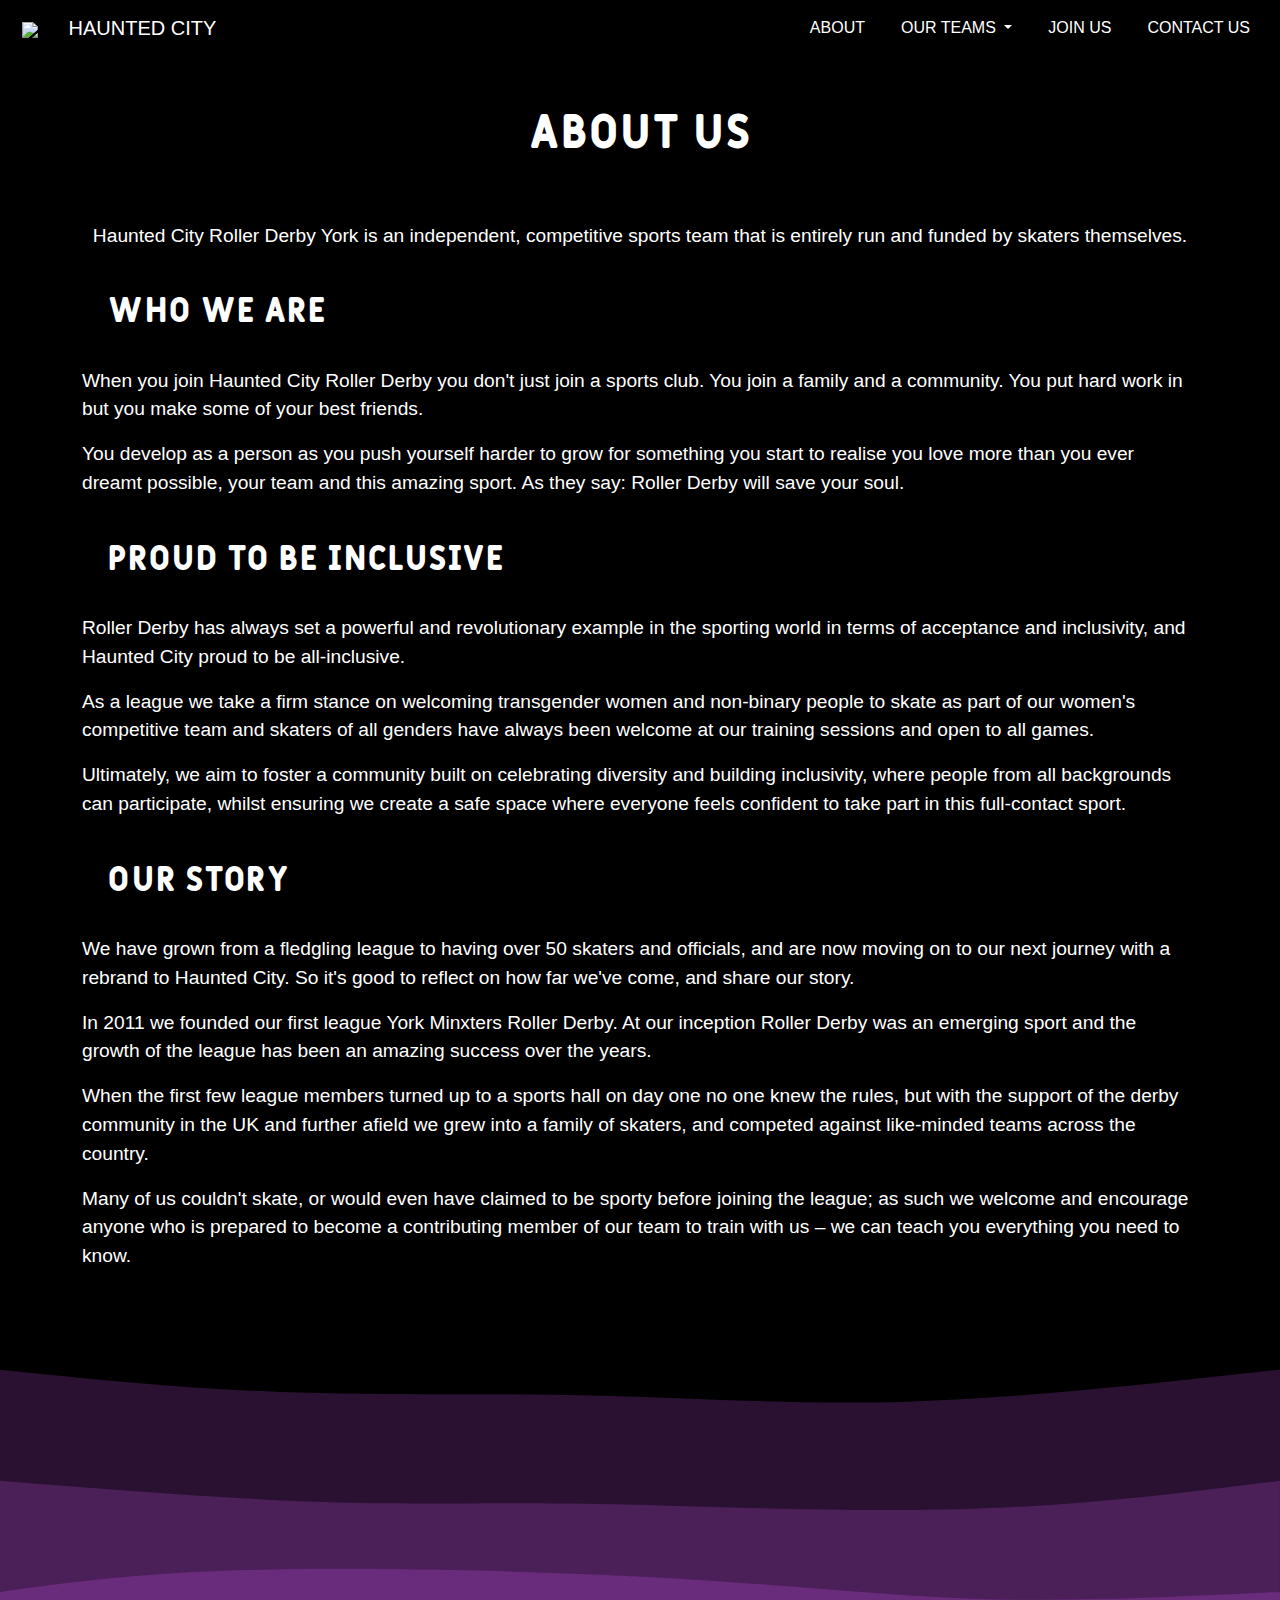
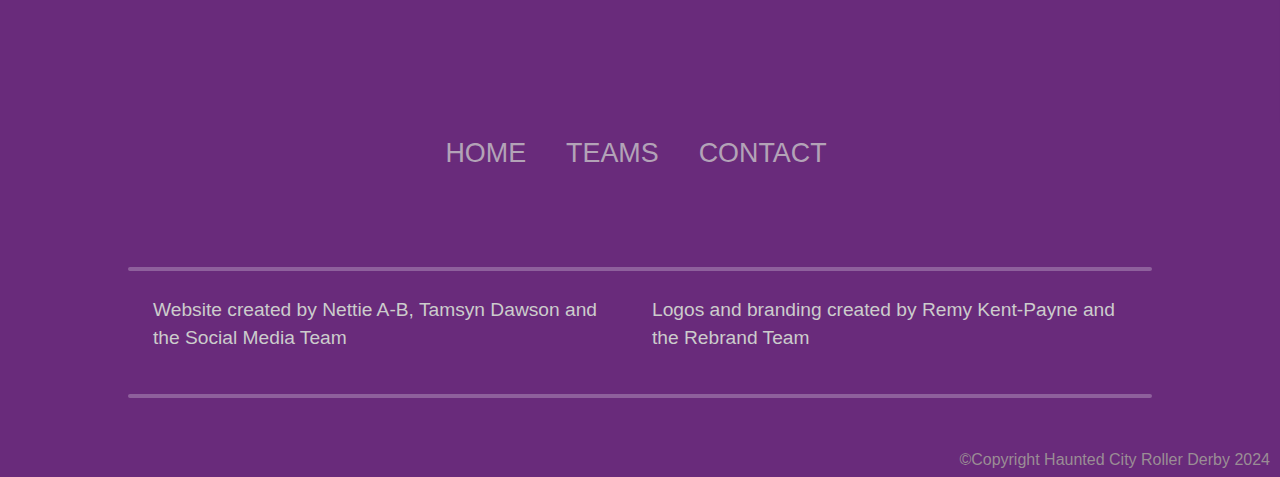
==== About.html @ d16d4dee "adding to About and New Skaters" ====
<!DOCTYPE html>
<html lang="en">
<head>
    <meta charset="UTF-8">
    <meta name="viewport" content="width=device-width, initial-scale=1.0">
    <link rel="icon" type="public/HauntedCityRollerDerbyCutOut.png" href="public/HauntedCityRollerDerbyCutOut.png">  
      <!-- Bootstrap -->
  <link href="https://cdn.jsdelivr.net/npm/bootstrap@5.3.3/dist/css/bootstrap.min.css" rel="stylesheet" integrity="sha384-QWTKZyjpPEjISv5WaRU9OFeRpok6YctnYmDr5pNlyT2bRjXh0JMhjY6hW+ALEwIH" crossorigin="anonymous">    <link rel="stylesheet" href="/styles.css">
  <link rel="stylesheet" href="public/styles.css"> 
  
  <header>
    <nav class="navbar navbar-expand-lg navbar-mainbg navbar-dark">
      <div class="container-fluid">
        <a class="navbar-brand navbar-logo" href="index.html">
          <img class="bar-logo" src="public/HauntedCityRollerDerbyCutOut.png">  <!-- onError="this.onerror=null;this.src='/Esk-logo.png';">-->
          Haunted City</a>
        <button class="navbar-toggler" type="button" data-bs-toggle="collapse" data-bs-target="#navbarSupportedContent" aria-controls="navbarSupportedContent" aria-expanded="false"
          aria-label="Toggle navigation">
          <span class="navbar-toggler-icon"></span>
        </button>

        <div class="collapse navbar-collapse" id="navbarSupportedContent">
          <ul class="navbar-nav ms-auto">
            <li class="nav-item">
              <a class="nav-link" href="About.html">About</a>
            </li>
            <li class="nav-item dropdown">
              <a class="nav-link dropdown-toggle" href="Teams.html" id="navbarDropdown" role="button" data-bs-toggle="dropdown" aria-expanded="false">
                Our Teams
              </a>
              <ul class="dropdown-menu dropdown-menu-dark" aria-labelledby="navbarDropdown">
                <li><a class="dropdown-item" href="Wraiths.html">Wraiths</a></li>
                <li><a class="dropdown-item" href="Phantoms.html">Phantoms</a></li>
                <li><a class="dropdown-item" href="Terrors.html">Terrors</a></li>
              </ul>
            </li>
            <li class="nav-item">
              <a class="nav-link" href="NewSkaters.html">Join Us</a>
            </li>
            <li class="nav-item">
              <a class="nav-link" href="Contact.html">Contact Us</a>
            </li>
          </ul>
        </div>
      </div>
      </nav>
</header>

<title>About Us</title>
</head>
<body>

    <div class="text-center">

        <div class="container">

            <h1>About Us</h1>

            <p>Haunted City Roller Derby York is an independent, competitive sports team that is entirely run and funded by skaters themselves.</p>

        </div>
    </div>
  
    <div class="container">
      <h2>Who We Are</h2>

      <p>When you join Haunted City Roller Derby you don't just join a sports club. You join a family and a community. You put hard work in but you make some of your best friends.</p>
      <p>You develop as a person as you push yourself harder to grow for something you start to realise you love more than you ever dreamt possible, your team and this amazing sport. As they say: Roller Derby will save your soul.</p>

    </div>

  <div class="container">
    <h2>Proud to be Inclusive</h2>
    <p>Roller Derby has always set a powerful and revolutionary example in the sporting world in terms of acceptance and inclusivity, and Haunted City proud to be all-inclusive.</p>
    <p>As a league we take a firm stance on welcoming transgender women and non-binary people to skate as part of our women's competitive team and skaters of all genders have always been welcome at our training sessions and open to all games.</p>
    <p>Ultimately, we aim to foster a community built on celebrating diversity and building inclusivity, where people from all backgrounds can participate, whilst ensuring we create a safe space where everyone feels confident to take part in this full-contact sport.</p>

  </div>




  <div class="container">
    <h2>Our Story</h2>
    <p>We have grown from a fledgling league to having over 50 skaters and officials, and are now moving on to our next journey with a rebrand to Haunted City. So it's good to reflect on how far we've come, and share our story.</p>
    <p>In 2011 we founded our first league York Minxters Roller Derby. At our inception Roller Derby was an emerging sport and the growth of the league has been an amazing success over the years.</p>
    <p>When the first few league members turned up to a sports hall on day one no one knew the rules, but with the support of the derby community in the UK and further afield we grew into a family of skaters, and competed against like-minded teams across the country.</p>
    <p>Many of us couldn't skate, or would even have claimed to be sporty before joining the league; as such we welcome and encourage anyone who is prepared to become a contributing member of our team to train with us – we can teach you everything you need to know.</p>

  </div>

    
<svg width="100%" height="100%" id="svg" viewBox="0 0 1440 490" xmlns="http://www.w3.org/2000/svg" class="transition duration-300 ease-in-out delay-150"><style>
    .path-0{
      animation:pathAnim-0 4s;
      animation-timing-function: linear;
      animation-iteration-count: infinite;
    }
    @keyframes pathAnim-0{
      0%{
        d: path("M 0,500 L 0,93 C 101.89285714285714,103.53571428571428 203.78571428571428,114.07142857142857 316,118 C 428.2142857142857,121.92857142857143 550.75,119.25 667,122 C 783.25,124.75 893.2142857142858,132.92857142857144 1021,129 C 1148.7857142857142,125.07142857142857 1294.392857142857,109.03571428571428 1440,93 L 1440,500 L 0,500 Z");
      }
      25%{
        d: path("M 0,500 L 0,93 C 110.32142857142858,83.57142857142857 220.64285714285717,74.14285714285714 345,89 C 469.35714285714283,103.85714285714286 607.7499999999999,143 720,134 C 832.2500000000001,125.00000000000001 918.3571428571429,67.85714285714286 1034,53 C 1149.642857142857,38.14285714285714 1294.8214285714284,65.57142857142857 1440,93 L 1440,500 L 0,500 Z");
      }
      50%{
        d: path("M 0,500 L 0,93 C 139.39285714285714,67.67857142857143 278.7857142857143,42.35714285714286 386,58 C 493.2142857142857,73.64285714285714 568.25,130.25 698,135 C 827.75,139.75 1012.2142857142856,92.64285714285714 1145,77 C 1277.7857142857144,61.357142857142854 1358.8928571428573,77.17857142857143 1440,93 L 1440,500 L 0,500 Z");
      }
      75%{
        d: path("M 0,500 L 0,93 C 156.78571428571428,92.67857142857143 313.57142857142856,92.35714285714286 423,101 C 532.4285714285714,109.64285714285714 594.5,127.25000000000001 712,115 C 829.5,102.74999999999999 1002.4285714285713,60.64285714285714 1133,52 C 1263.5714285714287,43.35714285714286 1351.7857142857142,68.17857142857143 1440,93 L 1440,500 L 0,500 Z");
      }
      100%{
        d: path("M 0,500 L 0,93 C 101.89285714285714,103.53571428571428 203.78571428571428,114.07142857142857 316,118 C 428.2142857142857,121.92857142857143 550.75,119.25 667,122 C 783.25,124.75 893.2142857142858,132.92857142857144 1021,129 C 1148.7857142857142,125.07142857142857 1294.392857142857,109.03571428571428 1440,93 L 1440,500 L 0,500 Z");
      }
    }</style><path d="M 0,500 L 0,93 C 101.89285714285714,103.53571428571428 203.78571428571428,114.07142857142857 316,118 C 428.2142857142857,121.92857142857143 550.75,119.25 667,122 C 783.25,124.75 893.2142857142858,132.92857142857144 1021,129 C 1148.7857142857142,125.07142857142857 1294.392857142857,109.03571428571428 1440,93 L 1440,500 L 0,500 Z" stroke="none" stroke-width="0" fill="#692b7b" fill-opacity="0.4" class="transition-all duration-300 ease-in-out delay-150 path-0"></path><style>
    .path-1{
      animation:pathAnim-1 4s;
      animation-timing-function: linear;
      animation-iteration-count: infinite;
    }
    @keyframes pathAnim-1{
      0%{
        d: path("M 0,500 L 0,218 C 129.35714285714286,228.28571428571428 258.7142857142857,238.57142857142858 364,242 C 469.2857142857143,245.42857142857142 550.4999999999999,242.00000000000003 669,244 C 787.5000000000001,245.99999999999997 943.2857142857142,253.42857142857142 1078,250 C 1212.7142857142858,246.57142857142858 1326.357142857143,232.28571428571428 1440,218 L 1440,500 L 0,500 Z");
      }
      25%{
        d: path("M 0,500 L 0,218 C 106.42857142857142,223.92857142857144 212.85714285714283,229.85714285714286 347,230 C 481.14285714285717,230.14285714285714 643.0000000000001,224.5 779,221 C 914.9999999999999,217.5 1025.142857142857,216.14285714285717 1131,216 C 1236.857142857143,215.85714285714283 1338.4285714285716,216.92857142857142 1440,218 L 1440,500 L 0,500 Z");
      }
      50%{
        d: path("M 0,500 L 0,218 C 118.17857142857142,243.17857142857144 236.35714285714283,268.3571428571429 355,253 C 473.64285714285717,237.64285714285714 592.7499999999999,181.75 699,174 C 805.2500000000001,166.25 898.6428571428573,206.64285714285717 1020,222 C 1141.3571428571427,237.35714285714283 1290.6785714285713,227.67857142857142 1440,218 L 1440,500 L 0,500 Z");
      }
      75%{
        d: path("M 0,500 L 0,218 C 99.78571428571428,200.92857142857144 199.57142857142856,183.85714285714286 314,188 C 428.42857142857144,192.14285714285714 557.4999999999999,217.5 675,235 C 792.5000000000001,252.5 898.4285714285716,262.1428571428571 1024,258 C 1149.5714285714284,253.85714285714286 1294.7857142857142,235.92857142857144 1440,218 L 1440,500 L 0,500 Z");
      }
      100%{
        d: path("M 0,500 L 0,218 C 129.35714285714286,228.28571428571428 258.7142857142857,238.57142857142858 364,242 C 469.2857142857143,245.42857142857142 550.4999999999999,242.00000000000003 669,244 C 787.5000000000001,245.99999999999997 943.2857142857142,253.42857142857142 1078,250 C 1212.7142857142858,246.57142857142858 1326.357142857143,232.28571428571428 1440,218 L 1440,500 L 0,500 Z");
      }
    }</style><path d="M 0,500 L 0,218 C 129.35714285714286,228.28571428571428 258.7142857142857,238.57142857142858 364,242 C 469.2857142857143,245.42857142857142 550.4999999999999,242.00000000000003 669,244 C 787.5000000000001,245.99999999999997 943.2857142857142,253.42857142857142 1078,250 C 1212.7142857142858,246.57142857142858 1326.357142857143,232.28571428571428 1440,218 L 1440,500 L 0,500 Z" stroke="none" stroke-width="0" fill="#692b7b" fill-opacity="0.53" class="transition-all duration-300 ease-in-out delay-150 path-1"></path><style>
    .path-2{
      animation:pathAnim-2 4s;
      animation-timing-function: linear;
      animation-iteration-count: infinite;
    }
    @keyframes pathAnim-2{
      0%{
        d: path("M 0,500 L 0,343 C 79.75,332.0357142857143 159.5,321.07142857142856 294,318 C 428.5,314.92857142857144 617.7499999999999,319.75 760,328 C 902.2500000000001,336.25 997.5,347.92857142857144 1103,351 C 1208.5,354.07142857142856 1324.25,348.5357142857143 1440,343 L 1440,500 L 0,500 Z");
      }
      25%{
        d: path("M 0,500 L 0,343 C 123.53571428571428,334.17857142857144 247.07142857142856,325.35714285714283 367,327 C 486.92857142857144,328.64285714285717 603.2499999999999,340.75 724,354 C 844.7500000000001,367.25 969.9285714285716,381.64285714285717 1090,380 C 1210.0714285714284,378.35714285714283 1325.0357142857142,360.67857142857144 1440,343 L 1440,500 L 0,500 Z");
      }
      50%{
        d: path("M 0,500 L 0,343 C 148.46428571428572,362.17857142857144 296.92857142857144,381.35714285714283 414,385 C 531.0714285714286,388.64285714285717 616.75,376.75 718,366 C 819.25,355.25 936.0714285714287,345.64285714285717 1059,342 C 1181.9285714285713,338.35714285714283 1310.9642857142858,340.67857142857144 1440,343 L 1440,500 L 0,500 Z");
      }
      75%{
        d: path("M 0,500 L 0,343 C 123.39285714285714,329.7857142857143 246.78571428571428,316.57142857142856 374,325 C 501.2142857142857,333.42857142857144 632.2499999999999,363.50000000000006 758,372 C 883.7500000000001,380.49999999999994 1004.2142857142858,367.4285714285714 1117,359 C 1229.7857142857142,350.5714285714286 1334.892857142857,346.78571428571433 1440,343 L 1440,500 L 0,500 Z");
      }
      100%{
        d: path("M 0,500 L 0,343 C 79.75,332.0357142857143 159.5,321.07142857142856 294,318 C 428.5,314.92857142857144 617.7499999999999,319.75 760,328 C 902.2500000000001,336.25 997.5,347.92857142857144 1103,351 C 1208.5,354.07142857142856 1324.25,348.5357142857143 1440,343 L 1440,500 L 0,500 Z");
      }
    }</style><path d="M 0,500 L 0,343 C 79.75,332.0357142857143 159.5,321.07142857142856 294,318 C 428.5,314.92857142857144 617.7499999999999,319.75 760,328 C 902.2500000000001,336.25 997.5,347.92857142857144 1103,351 C 1208.5,354.07142857142856 1324.25,348.5357142857143 1440,343 L 1440,500 L 0,500 Z" stroke="none" stroke-width="0" fill="#692b7b" fill-opacity="1" class="transition-all duration-300 ease-in-out delay-150 path-2"></path></svg>
  
    
    
    <div id="footer-div">
  
      <ul class="menu">
        <li class="nav-item">
          <a class="nav-link" href="index.html">Home</a>
        </li>
        <li class="nav-item">
          <a class="nav-link" href="Teams.html">Teams</a>
        </li>
        <li class="nav-item">
          <a class="nav-link" href="#">Contact</a>
        </li>
      </ul>  
      
         <ul class="social_icon">
              <li><a href="https://www.facebook.com/yorkrollerderby"><ion-icon name="logo-facebook"></ion-icon></a></li>
              <li><a href="https://x.com/York_Minxters"><ion-icon name="logo-twitter"></ion-icon></a></li>
              <li><a href="https://www.instagram.com/yorkminxters/"><ion-icon name="logo-instagram"></ion-icon></a></li>
          </ul>
  
          <hr>
  
      <div class="container" id="designed-by">
        <div class="row"> 
          <div class="col-sm-6">
            <p>Website created by Nettie A-B, Tamsyn Dawson and the Social Media Team</p>
          </div>
          <div class="col-sm-6">
            <p>Logos and branding created by Remy Kent-Payne and the Rebrand Team</p>
          </div>

        </div>
      </div>
  
      <hr>
  
          <p id="copyright">©Copyright Haunted City Roller Derby 2024</p>
      
      </div>
      
      
      <script src="https://cdn.jsdelivr.net/npm/bootstrap@5.3.2/dist/js/bootstrap.bundle.min.js" integrity="sha384-C6RzsynM9kWDrMNeT87bh95OGNyZPhcTNXj1NW7RuBCsyN/o0jlpcV8Qyq46cDfL" crossorigin="anonymous"></script>
      <script type="module" src="https://unpkg.com/ionicons@5.5.2/dist/ionicons/ionicons.esm.js"></script>
      <script nomodule src="https://unpkg.com/ionicons@5.5.2/dist/ionicons/ionicons.js"></script>      
    
  </body>
  </html>
---- public/styles.css ----
/* 
Colours
Grey: #6e6b6e
Purple: #692b7b
*/

:root{
  --purple-colour: #692b7b;
  --grey-colour: #6e6b6e;
}

@font-face {
  font-family: 'FulboFont';
  /*src: url('web fonts/fulbo_argenta_macroman/fulbo-argenta-webfont.woff');*/
  src: url(fulbo-argenta-webfont.woff) format('woff');
}


body{
  margin:0;
  padding:0;
  background-color: black;
  color: white;
  font-family: Arial, Helvetica, sans-serif;
}

h1{
  padding-top: 50px;
  padding-bottom: 50px;
  font-family: FulboFont, Arial, Helvetica, sans-serif;
  font-size: 3rem;
}

h2{
  padding: 25px;
  font-size: 2.2rem;
  font-family: FulboFont, Arial, Helvetica, sans-serif;
}

h3{
  margin-top: 25px;
  margin-bottom: 25px;
  font-family: FulboFont, Arial, Helvetica, sans-serif;
}

p{
  font-size: 1.2rem;
}

a{
  text-decoration: none;
  text-transform: uppercase;
  padding: 0;
  font-size: 1.2rem;
}

/* unvisited link */
p> a:link {
  color: white;
}

/* visited link */
p > a:visited {
  color: var(--grey-colour);
}

/* mouse over link */
p > a:hover {
  color: black;
}

/* selected link */
p> a:active {
  color: green;
} 

hr{
  width: 25%;
  margin: auto;
  margin-top: 25px;
  margin-bottom: 25px;
  border: 2px solid white; /*#692b7b;*/
  border-radius: 2px;
}

ul{
  list-style:inside;
  list-style: none;
}


details{
  /*background-color: #303030;*/
  color: #fff;
  font-size: 1.5rem;
  padding-top: 50px;
}

summary {
  padding: .5em 1.3rem;
  list-style: none;
  display: flex;
  justify-content: space-between;  
  transition: height 1s ease;
}

summary::-webkit-details-marker {
  display: none;
}

summary:after{
  content: "\002B";
}

details[open] summary {
    margin-bottom: .5em;
    border-bottom: 1px solid #aaa;

}

details[open] summary:after{
  content: "\00D7";
}

details[open] div{
  /*padding: .5em 1em;*/
  padding: 25px;
  border-bottom: 1px solid #aaa;

}


.full-screen {
 min-height: 100vh;
}

.align-vertical{
  display: block;
  margin-top: auto;
  margin-bottom: auto;
}

.purple{
  /*background-image: url("derby3_purple.jpg"); */
  background-color: var(--purple-colour);
}

.white-card{
  background-color: whitesmoke;
  color: black;
  border-radius: 12px;
  width: 90%;
  margin: auto;
  margin-bottom: 25px;
  padding-top: 25px;
  padding-bottom: 25px;
  padding-right: 25px;
}

.white-card li{
  font-size: 1.1rem;
}

@media (min-width: 768px) {
  .white-card{
    width: 80%;
  }
}

.grey-card{
  width: 90%;
  background-color: var(--grey-colour);
  color: white;
  border-top: 10px solid white;
  border-right: 10px solid #4d4b4d;
  border-left: 10px solid #ccc;
  border-bottom: 10px solid #4d4b4d;
  padding: 25px;
  margin-top: 25px;
}

@media (min-width: 768px) {
  .grey-card{
    width: 60%;
  }
}

.card hr{
  margin: auto;
  margin-top: 25px;
  margin-bottom: 25px;
}

.header{
  background-image: url(HauntedCityRollerDerbyGhostCutOutPurpleTop.png);
  padding-bottom: 50px;
  margin-bottom: 25px;
}

.grey-button{
  background-color: var(--grey-colour);
  border-top: 5px solid whitesmoke;
  border-right: 10px solid #4d4b4d;
  border-bottom: 10px solid #4d4b4d;
  border-left: 10px solid #4d4b4d;
  font-size: 1.2rem;
  color: white;
}

.grey-button:hover{
  background-color: #4d4b4d;
  border-right: 10px solid whitesmoke;
  border-bottom: 10px solid #4d4b4d;
  border-left: 10px solid #4d4b4d;
  color: aliceblue;
}

.grey-button:active{
  background-color: white;
  border-top: 8px solid var(--grey-colour);
  border-right: 10px solid #4a046eff;
  border-bottom: 7px solid whitesmoke;
  border-left: 10px solid #4a046eff;
  transition: 0.05s;
}

a.grey-button{
  color: whitesmoke;
}


.btn{
  padding-left: 10px;
  padding-right: 10px;
  padding-top: 2px;
  padding-bottom: 4px;
  margin: 20px;
  border-radius: 10px;
  font-size: 1.2rem;
  cursor: pointer;
  text-decoration: none;
}

.wave-card{
  margin: 0px;
  padding-top: 5px;
  padding-bottom: 5px;
}

/*HomePage*/
h1#title{
    text-align: center;
    padding-top: 25px;
    padding-bottom: 0px;
    font-size: 4rem;
    font-family: FulboFont, Arial, Helvetica, sans-serif;
}

h2#subtitle{
  text-align: center;
  padding-top: 25px;
  padding-bottom: 25px;
  font-size: 2.5rem;
  font-family: FulboFont, Arial, Helvetica, sans-serif;
}

.navbar{
  background-color: black;
  color: #ccc;
}

.navbar-toggler{
}

.navbar{
  background-color: black;
  color: white;
}

.nav-link{
color: white;
}

.nav-link:hover{
color: var(--purple-colour);
}

.navbar-toggler{
margin: 5px;
}

.navbar-toggler {
border-color: white;
}

.bar-logo{
  width: 50px;
  margin-right: 25px;
}

.title-card img{
    width: 60%;
}

/*#title-card img:hover{
  transform: rotateY(360deg);
  transition-timing-function: ease;
  transition-duration: 5s;
}*/

@-webkit-keyframes rotating /* Safari and Chrome */ {
  from {
    -webkit-transform: rotate(0deg);
    -o-transform: rotate(0deg);
    transform: rotate(0deg);
  }
  to {
    -webkit-transform: rotate(360deg);
    -o-transform: rotate(360deg);
    transform: rotate(360deg);
  }
}
@keyframes rotating {
  from {
    -ms-transform: rotateY(0deg);
    -moz-transform: rotateY(0deg);
    -webkit-transform: rotateY(0deg);
    -o-transform: rotateY(0deg);
    transform: rotateY(0deg);
  }
  to {
    -ms-transform: rotateY(360deg);
    -moz-transform: rotateY(360deg);
    -webkit-transform: rotateY(360deg);
    -o-transform: rotateY(360deg);
    transform: rotateY(360deg);
  }
}
.rotating {
  -webkit-animation: rotating 7s ease infinite;
  -moz-animation: rotating 7s ease infinite;
  -ms-animation: rotating 7s ease infinite;
  -o-animation: rotating 7s ease infinite;
  animation: rotating 7s ease infinite;
}

@media (min-width: 576px) {
  .title-card img{
    width: 45%;
  }
}

@media (min-width: 768px) {
  .title-card img{
    width: 35%;
  }
}

@media (min-width: 992px) {
  .title-card img{
    width: 25%;
  }
}

@media (min-width: 1200px) {
  .title-card img{
    width: 20%;
  }
}




.new-intake{
  padding-bottom: 50px;
}

.new-intake-img{
  margin-top: 25px;
  width: 80%;
  border-radius: 25px;
}

.new-intake p{
  padding-left: 50px;
  padding-right: 50px;
}

.new-intake h2{
  margin-top: 50px;
  padding-bottom: 25px;
}

@media (min-width: 768px) {
  .new-intake{
    padding-top: 0px;
    padding-bottom: 50px;
  }

  .new-intake h2{
    margin-top: 0px;
    padding-bottom: 25px;
  }

  .new-intake p{
    padding: 10px;
    padding-top: 25px;
  }

  .new-intake-img{
    width: 100%;
  }

}


#junior-star{
  padding-top: 50px;
  font-size: 1rem;
}

.list-container {
  padding-bottom: 25px;
  padding-top: 25px;
  text-align: center;
  width: 80%;
  margin: 10px auto 10px auto;
}


.content {
  position: relative;
  width: 100%; /*90%;*/
  max-width: 400px;
  margin: auto;
  padding-top: 50px;
  overflow: hidden
}

.content .content-overlay {
  background: rgba(0, 0, 0, 0.8);/* rgba(0, 0, 0, 0.4); */
  position: absolute;
  height: 99%;
  width: 100%;
  left: 0;
  top: 0;
  bottom: 0;
  right: 0;
  opacity: 0;
  -webkit-transition: all 0.4s ease-in-out 0s;
  -moz-transition: all 0.4s ease-in-out 0s;
  transition: all 0.4s ease-in-out 0s
}

.content:hover .content-overlay {
  opacity: 1;

}

.content-image {
  width: 100%
}

.content-details {
  position: absolute;
  text-align: center;
  padding-left: 1em;
  padding-right: 1em;
  width: 100%;
  top: 50%;
  left: 50%;
  opacity: 0;
  -webkit-transform: translate(-50%, -50%);
  -moz-transform: translate(-50%, -50%);
  transform: translate(-50%, -50%);
  -webkit-transition: all 0.5s ease-in-out 0s;
  -moz-transition: all 0.5s ease-in-out 0s;
  transition: all 0.5s ease-in-out 0s
}

.content:hover .content-details {
  top: 50%;
  left: 50%;
  opacity: 1
}

.content-details h3 {
  color: #fff;
  font-weight: 500;
  letter-spacing: 0.15em;
  margin-bottom: 0.5em;
  text-transform: uppercase
}

.content-details p {
  color: #fff;
  font-size: 1.1em
}

.fadeIn-bottom {
  top: 80%
}


.social_icon, .menu{
    position: relative;
    display: flex;
    justify-content: center;
    align-items: center;
    list-style: none;
    font-size: 1.4em;
}

.social_icon, .menu, a{
    color: white;
    margin: 0 10px;
}

.social_icon, .menu, a:hover{
    color: grey;
}

/*OurTeams*/
.ourTeams a:hover{
  color: white;
}

.team-img{
  width: 60%;
}

@media (min-width: 576px) {
  .team-img{
    width: 100%;
  }

  .ourTeams{
    width: 90%;
    margin: auto;
  }
}

/*Contact Us*/
#contact-header h2{
  font-family: Arial, Helvetica, sans-serif;
}

.google-map {
  padding-bottom: 50%;
  position: relative;
}

.google-map iframe {
  height: 100%;
  width: 100%;
  left: 0;
  top: 0;
  position: absolute;
}

/*Footer*/
#footer-div{
 background-color: var(--purple-colour);
}

  #footer-div .social_icon,
#footer-div .menu {
  /*position: relative;
  display: flex;
  justify-content: center;
  align-items: center;*/
  margin-right: 50px;
}

#footer-div .social_icon li,
#footer-div .menu li {
  list-style: none;
  margin-bottom: 25px;
}
#footer-div .social_icon li a {
  font-size: 1.5em;
  color: #ccc;
  margin: 0 10px;
  display: inline-block;
  transition: 0.5s;
}
#footer-div .social_icon li a:hover {
  transform: translateY(-15px);
  color: #fff;
}

#footer-div .menu li a {
  font-size: 1.2em;
  color: #ccc;
  margin: 0 10px;
  display: inline-block;
  transition: 0.5s;
  text-decoration: none;
  opacity: 0.75;
  padding: 10px;
}
#footer-div .menu li a:hover {
  opacity: 1;
  color: #fff;
}
#footer-div hr{
  width: 80%;
  margin: auto;
  border: 2px solid white;
  border-radius: 2px;
}

#footer-div #designed-by{
  width: 80%;
  margin: auto;
  padding: 25px 25px;
  color: #ccc;
}

#footer-div #copyright{
  font-size: 1rem;
  margin: 0 10px;
  text-align: end;
  color: rgb(160, 152, 152);
  opacity: 0.9;
  padding-top: 50px;
  padding-bottom: 5px;
}
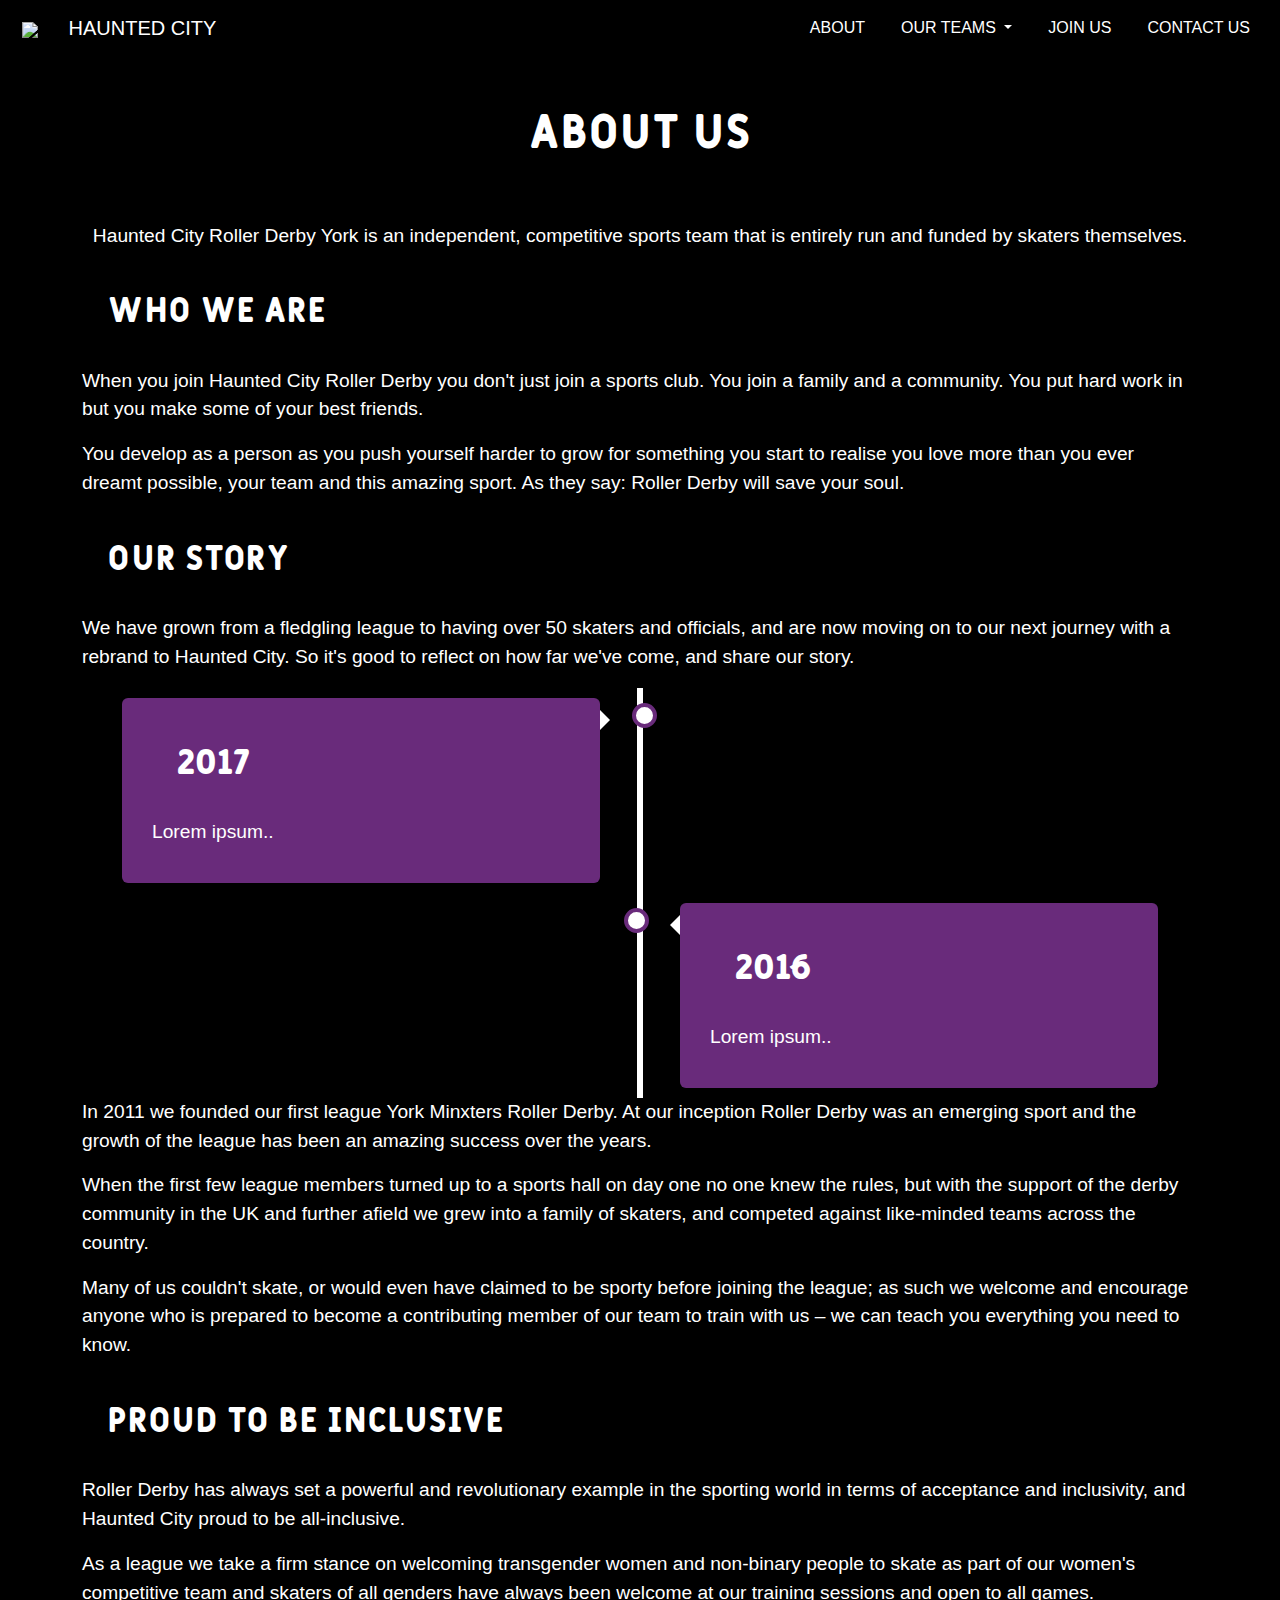
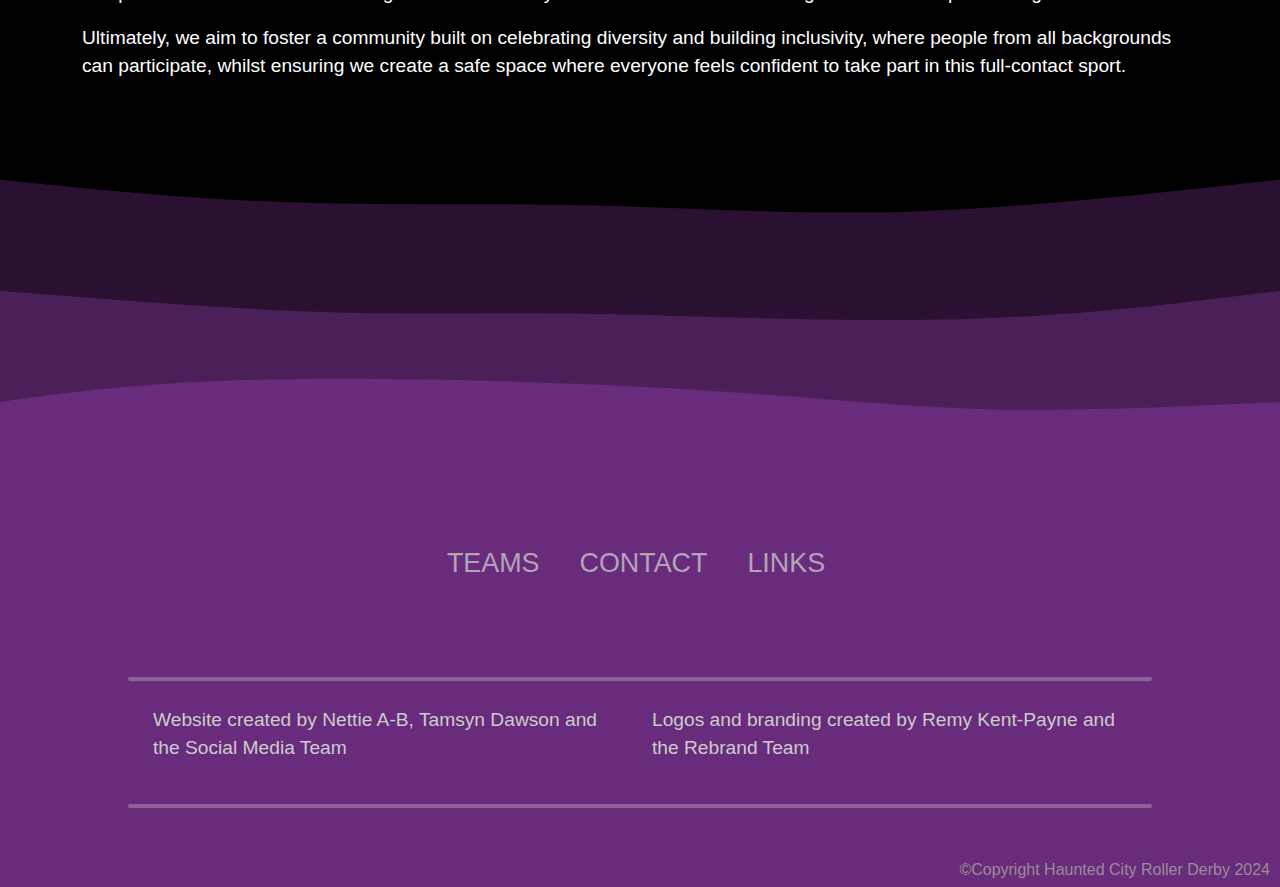
==== commit 9af820ec: "individual team logos with names, updating home page, adding basic timeline to about us." ====
--- a/About.html
+++ b/About.html
@@ -1,210 +1,383 @@
 <!DOCTYPE html>
 <html lang="en">
-<head>
-    <meta charset="UTF-8">
-    <meta name="viewport" content="width=device-width, initial-scale=1.0">
-    <link rel="icon" type="public/HauntedCityRollerDerbyCutOut.png" href="public/HauntedCityRollerDerbyCutOut.png">  
-      <!-- Bootstrap -->
-  <link href="https://cdn.jsdelivr.net/npm/bootstrap@5.3.3/dist/css/bootstrap.min.css" rel="stylesheet" integrity="sha384-QWTKZyjpPEjISv5WaRU9OFeRpok6YctnYmDr5pNlyT2bRjXh0JMhjY6hW+ALEwIH" crossorigin="anonymous">    <link rel="stylesheet" href="/styles.css">
-  <link rel="stylesheet" href="public/styles.css"> 
-  
-  <header>
-    <nav class="navbar navbar-expand-lg navbar-mainbg navbar-dark">
-      <div class="container-fluid">
-        <a class="navbar-brand navbar-logo" href="index.html">
-          <img class="bar-logo" src="public/HauntedCityRollerDerbyCutOut.png">  <!-- onError="this.onerror=null;this.src='/Esk-logo.png';">-->
-          Haunted City</a>
-        <button class="navbar-toggler" type="button" data-bs-toggle="collapse" data-bs-target="#navbarSupportedContent" aria-controls="navbarSupportedContent" aria-expanded="false"
-          aria-label="Toggle navigation">
-          <span class="navbar-toggler-icon"></span>
-        </button>
-
-        <div class="collapse navbar-collapse" id="navbarSupportedContent">
-          <ul class="navbar-nav ms-auto">
-            <li class="nav-item">
-              <a class="nav-link" href="About.html">About</a>
-            </li>
-            <li class="nav-item dropdown">
-              <a class="nav-link dropdown-toggle" href="Teams.html" id="navbarDropdown" role="button" data-bs-toggle="dropdown" aria-expanded="false">
-                Our Teams
-              </a>
-              <ul class="dropdown-menu dropdown-menu-dark" aria-labelledby="navbarDropdown">
-                <li><a class="dropdown-item" href="Wraiths.html">Wraiths</a></li>
-                <li><a class="dropdown-item" href="Phantoms.html">Phantoms</a></li>
-                <li><a class="dropdown-item" href="Terrors.html">Terrors</a></li>
-              </ul>
-            </li>
-            <li class="nav-item">
-              <a class="nav-link" href="NewSkaters.html">Join Us</a>
-            </li>
-            <li class="nav-item">
-              <a class="nav-link" href="Contact.html">Contact Us</a>
-            </li>
-          </ul>
+  <head>
+    <meta charset="UTF-8" />
+    <meta name="viewport" content="width=device-width, initial-scale=1.0" />
+    <link
+      rel="icon"
+      type="public/HauntedCityRollerDerbyCutOut.png"
+      href="public/HauntedCityRollerDerbyCutOut.png"
+    />
+    <!-- Bootstrap -->
+    <link
+      href="https://cdn.jsdelivr.net/npm/bootstrap@5.3.3/dist/css/bootstrap.min.css"
+      rel="stylesheet"
+      integrity="sha384-QWTKZyjpPEjISv5WaRU9OFeRpok6YctnYmDr5pNlyT2bRjXh0JMhjY6hW+ALEwIH"
+      crossorigin="anonymous"
+    />
+    <link rel="stylesheet" href="/styles.css" />
+    <link rel="stylesheet" href="public/styles.css" />
+
+    <header>
+      <nav class="navbar navbar-expand-lg navbar-mainbg navbar-dark">
+        <div class="container-fluid">
+          <a class="navbar-brand navbar-logo" href="index.html">
+            <img
+              class="bar-logo"
+              src="public/HauntedCityRollerDerbyCutOut.png"
+            />
+            <!-- onError="this.onerror=null;this.src='/Esk-logo.png';">-->
+            Haunted City</a
+          >
+          <button
+            class="navbar-toggler"
+            type="button"
+            data-bs-toggle="collapse"
+            data-bs-target="#navbarSupportedContent"
+            aria-controls="navbarSupportedContent"
+            aria-expanded="false"
+            aria-label="Toggle navigation"
+          >
+            <span class="navbar-toggler-icon"></span>
+          </button>
+
+          <div class="collapse navbar-collapse" id="navbarSupportedContent">
+            <ul class="navbar-nav ms-auto">
+              <li class="nav-item">
+                <a class="nav-link" href="About.html">About</a>
+              </li>
+              <li class="nav-item dropdown">
+                <a
+                  class="nav-link dropdown-toggle"
+                  href="Teams.html"
+                  id="navbarDropdown"
+                  role="button"
+                  data-bs-toggle="dropdown"
+                  aria-expanded="false"
+                >
+                  Our Teams
+                </a>
+                <ul
+                  class="dropdown-menu dropdown-menu-dark"
+                  aria-labelledby="navbarDropdown"
+                >
+                  <li>
+                    <a class="dropdown-item" href="Wraiths.html">Wraiths</a>
+                  </li>
+                  <li>
+                    <a class="dropdown-item" href="Phantoms.html">Phantoms</a>
+                  </li>
+                  <li>
+                    <a class="dropdown-item" href="Terrors.html">Terrors</a>
+                  </li>
+                </ul>
+              </li>
+              <li class="nav-item">
+                <a class="nav-link" href="NewSkaters.html">Join Us</a>
+              </li>
+              <li class="nav-item">
+                <a class="nav-link" href="Contact.html">Contact Us</a>
+              </li>
+            </ul>
+          </div>
+        </div>
+      </nav>
+    </header>
+
+    <title>About Us</title>
+  </head>
+  <body>
+    <div class="text-center">
+      <div class="container">
+        <h1>About Us</h1>
+
+        <p>
+          Haunted City Roller Derby York is an independent, competitive sports
+          team that is entirely run and funded by skaters themselves.
+        </p>
+      </div>
+    </div>
+
+    <div class="container">
+      <h2>Who We Are</h2>
+
+      <p>
+        When you join Haunted City Roller Derby you don't just join a sports
+        club. You join a family and a community. You put hard work in but you
+        make some of your best friends.
+      </p>
+      <p>
+        You develop as a person as you push yourself harder to grow for
+        something you start to realise you love more than you ever dreamt
+        possible, your team and this amazing sport. As they say: Roller Derby
+        will save your soul.
+      </p>
+    </div>
+
+    <div class="container">
+      <h2>Our Story</h2>
+      <p>
+        We have grown from a fledgling league to having over 50 skaters and
+        officials, and are now moving on to our next journey with a rebrand to
+        Haunted City. So it's good to reflect on how far we've come, and share
+        our story.
+      </p>
+      <div class="timeline">
+        <div class="timecontainer left">
+          <div class="timecontent">
+            <h2>2017</h2>
+            <p>Lorem ipsum..</p>
+          </div>
+        </div>
+        <div class="timecontainer right">
+          <div class="timecontent">
+            <h2>2016</h2>
+            <p>Lorem ipsum..</p>
+          </div>
         </div>
       </div>
-      </nav>
-</header>
-
-<title>About Us</title>
-</head>
-<body>
-
-    <div class="text-center">
-
-        <div class="container">
-
-            <h1>About Us</h1>
-
-            <p>Haunted City Roller Derby York is an independent, competitive sports team that is entirely run and funded by skaters themselves.</p>
-
-        </div>
-    </div>
-  
+      <p>
+        In 2011 we founded our first league York Minxters Roller Derby. At our
+        inception Roller Derby was an emerging sport and the growth of the
+        league has been an amazing success over the years.
+      </p>
+      <p>
+        When the first few league members turned up to a sports hall on day one
+        no one knew the rules, but with the support of the derby community in
+        the UK and further afield we grew into a family of skaters, and competed
+        against like-minded teams across the country.
+      </p>
+      <p>
+        Many of us couldn't skate, or would even have claimed to be sporty
+        before joining the league; as such we welcome and encourage anyone who
+        is prepared to become a contributing member of our team to train with us
+        – we can teach you everything you need to know.
+      </p>
+    </div>
+
     <div class="container">
-      <h2>Who We Are</h2>
-
-      <p>When you join Haunted City Roller Derby you don't just join a sports club. You join a family and a community. You put hard work in but you make some of your best friends.</p>
-      <p>You develop as a person as you push yourself harder to grow for something you start to realise you love more than you ever dreamt possible, your team and this amazing sport. As they say: Roller Derby will save your soul.</p>
-
-    </div>
-
-  <div class="container">
-    <h2>Proud to be Inclusive</h2>
-    <p>Roller Derby has always set a powerful and revolutionary example in the sporting world in terms of acceptance and inclusivity, and Haunted City proud to be all-inclusive.</p>
-    <p>As a league we take a firm stance on welcoming transgender women and non-binary people to skate as part of our women's competitive team and skaters of all genders have always been welcome at our training sessions and open to all games.</p>
-    <p>Ultimately, we aim to foster a community built on celebrating diversity and building inclusivity, where people from all backgrounds can participate, whilst ensuring we create a safe space where everyone feels confident to take part in this full-contact sport.</p>
-
-  </div>
-
-
-
-
-  <div class="container">
-    <h2>Our Story</h2>
-    <p>We have grown from a fledgling league to having over 50 skaters and officials, and are now moving on to our next journey with a rebrand to Haunted City. So it's good to reflect on how far we've come, and share our story.</p>
-    <p>In 2011 we founded our first league York Minxters Roller Derby. At our inception Roller Derby was an emerging sport and the growth of the league has been an amazing success over the years.</p>
-    <p>When the first few league members turned up to a sports hall on day one no one knew the rules, but with the support of the derby community in the UK and further afield we grew into a family of skaters, and competed against like-minded teams across the country.</p>
-    <p>Many of us couldn't skate, or would even have claimed to be sporty before joining the league; as such we welcome and encourage anyone who is prepared to become a contributing member of our team to train with us – we can teach you everything you need to know.</p>
-
-  </div>
-
-    
-<svg width="100%" height="100%" id="svg" viewBox="0 0 1440 490" xmlns="http://www.w3.org/2000/svg" class="transition duration-300 ease-in-out delay-150"><style>
-    .path-0{
-      animation:pathAnim-0 4s;
-      animation-timing-function: linear;
-      animation-iteration-count: infinite;
-    }
-    @keyframes pathAnim-0{
-      0%{
-        d: path("M 0,500 L 0,93 C 101.89285714285714,103.53571428571428 203.78571428571428,114.07142857142857 316,118 C 428.2142857142857,121.92857142857143 550.75,119.25 667,122 C 783.25,124.75 893.2142857142858,132.92857142857144 1021,129 C 1148.7857142857142,125.07142857142857 1294.392857142857,109.03571428571428 1440,93 L 1440,500 L 0,500 Z");
-      }
-      25%{
-        d: path("M 0,500 L 0,93 C 110.32142857142858,83.57142857142857 220.64285714285717,74.14285714285714 345,89 C 469.35714285714283,103.85714285714286 607.7499999999999,143 720,134 C 832.2500000000001,125.00000000000001 918.3571428571429,67.85714285714286 1034,53 C 1149.642857142857,38.14285714285714 1294.8214285714284,65.57142857142857 1440,93 L 1440,500 L 0,500 Z");
-      }
-      50%{
-        d: path("M 0,500 L 0,93 C 139.39285714285714,67.67857142857143 278.7857142857143,42.35714285714286 386,58 C 493.2142857142857,73.64285714285714 568.25,130.25 698,135 C 827.75,139.75 1012.2142857142856,92.64285714285714 1145,77 C 1277.7857142857144,61.357142857142854 1358.8928571428573,77.17857142857143 1440,93 L 1440,500 L 0,500 Z");
-      }
-      75%{
-        d: path("M 0,500 L 0,93 C 156.78571428571428,92.67857142857143 313.57142857142856,92.35714285714286 423,101 C 532.4285714285714,109.64285714285714 594.5,127.25000000000001 712,115 C 829.5,102.74999999999999 1002.4285714285713,60.64285714285714 1133,52 C 1263.5714285714287,43.35714285714286 1351.7857142857142,68.17857142857143 1440,93 L 1440,500 L 0,500 Z");
-      }
-      100%{
-        d: path("M 0,500 L 0,93 C 101.89285714285714,103.53571428571428 203.78571428571428,114.07142857142857 316,118 C 428.2142857142857,121.92857142857143 550.75,119.25 667,122 C 783.25,124.75 893.2142857142858,132.92857142857144 1021,129 C 1148.7857142857142,125.07142857142857 1294.392857142857,109.03571428571428 1440,93 L 1440,500 L 0,500 Z");
-      }
-    }</style><path d="M 0,500 L 0,93 C 101.89285714285714,103.53571428571428 203.78571428571428,114.07142857142857 316,118 C 428.2142857142857,121.92857142857143 550.75,119.25 667,122 C 783.25,124.75 893.2142857142858,132.92857142857144 1021,129 C 1148.7857142857142,125.07142857142857 1294.392857142857,109.03571428571428 1440,93 L 1440,500 L 0,500 Z" stroke="none" stroke-width="0" fill="#692b7b" fill-opacity="0.4" class="transition-all duration-300 ease-in-out delay-150 path-0"></path><style>
-    .path-1{
-      animation:pathAnim-1 4s;
-      animation-timing-function: linear;
-      animation-iteration-count: infinite;
-    }
-    @keyframes pathAnim-1{
-      0%{
-        d: path("M 0,500 L 0,218 C 129.35714285714286,228.28571428571428 258.7142857142857,238.57142857142858 364,242 C 469.2857142857143,245.42857142857142 550.4999999999999,242.00000000000003 669,244 C 787.5000000000001,245.99999999999997 943.2857142857142,253.42857142857142 1078,250 C 1212.7142857142858,246.57142857142858 1326.357142857143,232.28571428571428 1440,218 L 1440,500 L 0,500 Z");
-      }
-      25%{
-        d: path("M 0,500 L 0,218 C 106.42857142857142,223.92857142857144 212.85714285714283,229.85714285714286 347,230 C 481.14285714285717,230.14285714285714 643.0000000000001,224.5 779,221 C 914.9999999999999,217.5 1025.142857142857,216.14285714285717 1131,216 C 1236.857142857143,215.85714285714283 1338.4285714285716,216.92857142857142 1440,218 L 1440,500 L 0,500 Z");
-      }
-      50%{
-        d: path("M 0,500 L 0,218 C 118.17857142857142,243.17857142857144 236.35714285714283,268.3571428571429 355,253 C 473.64285714285717,237.64285714285714 592.7499999999999,181.75 699,174 C 805.2500000000001,166.25 898.6428571428573,206.64285714285717 1020,222 C 1141.3571428571427,237.35714285714283 1290.6785714285713,227.67857142857142 1440,218 L 1440,500 L 0,500 Z");
-      }
-      75%{
-        d: path("M 0,500 L 0,218 C 99.78571428571428,200.92857142857144 199.57142857142856,183.85714285714286 314,188 C 428.42857142857144,192.14285714285714 557.4999999999999,217.5 675,235 C 792.5000000000001,252.5 898.4285714285716,262.1428571428571 1024,258 C 1149.5714285714284,253.85714285714286 1294.7857142857142,235.92857142857144 1440,218 L 1440,500 L 0,500 Z");
-      }
-      100%{
-        d: path("M 0,500 L 0,218 C 129.35714285714286,228.28571428571428 258.7142857142857,238.57142857142858 364,242 C 469.2857142857143,245.42857142857142 550.4999999999999,242.00000000000003 669,244 C 787.5000000000001,245.99999999999997 943.2857142857142,253.42857142857142 1078,250 C 1212.7142857142858,246.57142857142858 1326.357142857143,232.28571428571428 1440,218 L 1440,500 L 0,500 Z");
-      }
-    }</style><path d="M 0,500 L 0,218 C 129.35714285714286,228.28571428571428 258.7142857142857,238.57142857142858 364,242 C 469.2857142857143,245.42857142857142 550.4999999999999,242.00000000000003 669,244 C 787.5000000000001,245.99999999999997 943.2857142857142,253.42857142857142 1078,250 C 1212.7142857142858,246.57142857142858 1326.357142857143,232.28571428571428 1440,218 L 1440,500 L 0,500 Z" stroke="none" stroke-width="0" fill="#692b7b" fill-opacity="0.53" class="transition-all duration-300 ease-in-out delay-150 path-1"></path><style>
-    .path-2{
-      animation:pathAnim-2 4s;
-      animation-timing-function: linear;
-      animation-iteration-count: infinite;
-    }
-    @keyframes pathAnim-2{
-      0%{
-        d: path("M 0,500 L 0,343 C 79.75,332.0357142857143 159.5,321.07142857142856 294,318 C 428.5,314.92857142857144 617.7499999999999,319.75 760,328 C 902.2500000000001,336.25 997.5,347.92857142857144 1103,351 C 1208.5,354.07142857142856 1324.25,348.5357142857143 1440,343 L 1440,500 L 0,500 Z");
-      }
-      25%{
-        d: path("M 0,500 L 0,343 C 123.53571428571428,334.17857142857144 247.07142857142856,325.35714285714283 367,327 C 486.92857142857144,328.64285714285717 603.2499999999999,340.75 724,354 C 844.7500000000001,367.25 969.9285714285716,381.64285714285717 1090,380 C 1210.0714285714284,378.35714285714283 1325.0357142857142,360.67857142857144 1440,343 L 1440,500 L 0,500 Z");
-      }
-      50%{
-        d: path("M 0,500 L 0,343 C 148.46428571428572,362.17857142857144 296.92857142857144,381.35714285714283 414,385 C 531.0714285714286,388.64285714285717 616.75,376.75 718,366 C 819.25,355.25 936.0714285714287,345.64285714285717 1059,342 C 1181.9285714285713,338.35714285714283 1310.9642857142858,340.67857142857144 1440,343 L 1440,500 L 0,500 Z");
-      }
-      75%{
-        d: path("M 0,500 L 0,343 C 123.39285714285714,329.7857142857143 246.78571428571428,316.57142857142856 374,325 C 501.2142857142857,333.42857142857144 632.2499999999999,363.50000000000006 758,372 C 883.7500000000001,380.49999999999994 1004.2142857142858,367.4285714285714 1117,359 C 1229.7857142857142,350.5714285714286 1334.892857142857,346.78571428571433 1440,343 L 1440,500 L 0,500 Z");
-      }
-      100%{
-        d: path("M 0,500 L 0,343 C 79.75,332.0357142857143 159.5,321.07142857142856 294,318 C 428.5,314.92857142857144 617.7499999999999,319.75 760,328 C 902.2500000000001,336.25 997.5,347.92857142857144 1103,351 C 1208.5,354.07142857142856 1324.25,348.5357142857143 1440,343 L 1440,500 L 0,500 Z");
-      }
-    }</style><path d="M 0,500 L 0,343 C 79.75,332.0357142857143 159.5,321.07142857142856 294,318 C 428.5,314.92857142857144 617.7499999999999,319.75 760,328 C 902.2500000000001,336.25 997.5,347.92857142857144 1103,351 C 1208.5,354.07142857142856 1324.25,348.5357142857143 1440,343 L 1440,500 L 0,500 Z" stroke="none" stroke-width="0" fill="#692b7b" fill-opacity="1" class="transition-all duration-300 ease-in-out delay-150 path-2"></path></svg>
-  
-    
-    
+      <h2>Proud to be Inclusive</h2>
+      <p>
+        Roller Derby has always set a powerful and revolutionary example in the
+        sporting world in terms of acceptance and inclusivity, and Haunted City
+        proud to be all-inclusive.
+      </p>
+      <p>
+        As a league we take a firm stance on welcoming transgender women and
+        non-binary people to skate as part of our women's competitive team and
+        skaters of all genders have always been welcome at our training sessions
+        and open to all games.
+      </p>
+      <p>
+        Ultimately, we aim to foster a community built on celebrating diversity
+        and building inclusivity, where people from all backgrounds can
+        participate, whilst ensuring we create a safe space where everyone feels
+        confident to take part in this full-contact sport.
+      </p>
+    </div>
+
+    <svg
+      width="100%"
+      height="100%"
+      id="svg"
+      viewBox="0 0 1440 490"
+      xmlns="http://www.w3.org/2000/svg"
+      class="transition duration-300 ease-in-out delay-150"
+    >
+      <style>
+        .path-0 {
+          animation: pathAnim-0 4s;
+          animation-timing-function: linear;
+          animation-iteration-count: infinite;
+        }
+        @keyframes pathAnim-0 {
+          0% {
+            d: path(
+              "M 0,500 L 0,93 C 101.89285714285714,103.53571428571428 203.78571428571428,114.07142857142857 316,118 C 428.2142857142857,121.92857142857143 550.75,119.25 667,122 C 783.25,124.75 893.2142857142858,132.92857142857144 1021,129 C 1148.7857142857142,125.07142857142857 1294.392857142857,109.03571428571428 1440,93 L 1440,500 L 0,500 Z"
+            );
+          }
+          25% {
+            d: path(
+              "M 0,500 L 0,93 C 110.32142857142858,83.57142857142857 220.64285714285717,74.14285714285714 345,89 C 469.35714285714283,103.85714285714286 607.7499999999999,143 720,134 C 832.2500000000001,125.00000000000001 918.3571428571429,67.85714285714286 1034,53 C 1149.642857142857,38.14285714285714 1294.8214285714284,65.57142857142857 1440,93 L 1440,500 L 0,500 Z"
+            );
+          }
+          50% {
+            d: path(
+              "M 0,500 L 0,93 C 139.39285714285714,67.67857142857143 278.7857142857143,42.35714285714286 386,58 C 493.2142857142857,73.64285714285714 568.25,130.25 698,135 C 827.75,139.75 1012.2142857142856,92.64285714285714 1145,77 C 1277.7857142857144,61.357142857142854 1358.8928571428573,77.17857142857143 1440,93 L 1440,500 L 0,500 Z"
+            );
+          }
+          75% {
+            d: path(
+              "M 0,500 L 0,93 C 156.78571428571428,92.67857142857143 313.57142857142856,92.35714285714286 423,101 C 532.4285714285714,109.64285714285714 594.5,127.25000000000001 712,115 C 829.5,102.74999999999999 1002.4285714285713,60.64285714285714 1133,52 C 1263.5714285714287,43.35714285714286 1351.7857142857142,68.17857142857143 1440,93 L 1440,500 L 0,500 Z"
+            );
+          }
+          100% {
+            d: path(
+              "M 0,500 L 0,93 C 101.89285714285714,103.53571428571428 203.78571428571428,114.07142857142857 316,118 C 428.2142857142857,121.92857142857143 550.75,119.25 667,122 C 783.25,124.75 893.2142857142858,132.92857142857144 1021,129 C 1148.7857142857142,125.07142857142857 1294.392857142857,109.03571428571428 1440,93 L 1440,500 L 0,500 Z"
+            );
+          }
+        }
+      </style>
+      <path
+        d="M 0,500 L 0,93 C 101.89285714285714,103.53571428571428 203.78571428571428,114.07142857142857 316,118 C 428.2142857142857,121.92857142857143 550.75,119.25 667,122 C 783.25,124.75 893.2142857142858,132.92857142857144 1021,129 C 1148.7857142857142,125.07142857142857 1294.392857142857,109.03571428571428 1440,93 L 1440,500 L 0,500 Z"
+        stroke="none"
+        stroke-width="0"
+        fill="#692b7b"
+        fill-opacity="0.4"
+        class="transition-all duration-300 ease-in-out delay-150 path-0"
+      ></path>
+      <style>
+        .path-1 {
+          animation: pathAnim-1 4s;
+          animation-timing-function: linear;
+          animation-iteration-count: infinite;
+        }
+        @keyframes pathAnim-1 {
+          0% {
+            d: path(
+              "M 0,500 L 0,218 C 129.35714285714286,228.28571428571428 258.7142857142857,238.57142857142858 364,242 C 469.2857142857143,245.42857142857142 550.4999999999999,242.00000000000003 669,244 C 787.5000000000001,245.99999999999997 943.2857142857142,253.42857142857142 1078,250 C 1212.7142857142858,246.57142857142858 1326.357142857143,232.28571428571428 1440,218 L 1440,500 L 0,500 Z"
+            );
+          }
+          25% {
+            d: path(
+              "M 0,500 L 0,218 C 106.42857142857142,223.92857142857144 212.85714285714283,229.85714285714286 347,230 C 481.14285714285717,230.14285714285714 643.0000000000001,224.5 779,221 C 914.9999999999999,217.5 1025.142857142857,216.14285714285717 1131,216 C 1236.857142857143,215.85714285714283 1338.4285714285716,216.92857142857142 1440,218 L 1440,500 L 0,500 Z"
+            );
+          }
+          50% {
+            d: path(
+              "M 0,500 L 0,218 C 118.17857142857142,243.17857142857144 236.35714285714283,268.3571428571429 355,253 C 473.64285714285717,237.64285714285714 592.7499999999999,181.75 699,174 C 805.2500000000001,166.25 898.6428571428573,206.64285714285717 1020,222 C 1141.3571428571427,237.35714285714283 1290.6785714285713,227.67857142857142 1440,218 L 1440,500 L 0,500 Z"
+            );
+          }
+          75% {
+            d: path(
+              "M 0,500 L 0,218 C 99.78571428571428,200.92857142857144 199.57142857142856,183.85714285714286 314,188 C 428.42857142857144,192.14285714285714 557.4999999999999,217.5 675,235 C 792.5000000000001,252.5 898.4285714285716,262.1428571428571 1024,258 C 1149.5714285714284,253.85714285714286 1294.7857142857142,235.92857142857144 1440,218 L 1440,500 L 0,500 Z"
+            );
+          }
+          100% {
+            d: path(
+              "M 0,500 L 0,218 C 129.35714285714286,228.28571428571428 258.7142857142857,238.57142857142858 364,242 C 469.2857142857143,245.42857142857142 550.4999999999999,242.00000000000003 669,244 C 787.5000000000001,245.99999999999997 943.2857142857142,253.42857142857142 1078,250 C 1212.7142857142858,246.57142857142858 1326.357142857143,232.28571428571428 1440,218 L 1440,500 L 0,500 Z"
+            );
+          }
+        }
+      </style>
+      <path
+        d="M 0,500 L 0,218 C 129.35714285714286,228.28571428571428 258.7142857142857,238.57142857142858 364,242 C 469.2857142857143,245.42857142857142 550.4999999999999,242.00000000000003 669,244 C 787.5000000000001,245.99999999999997 943.2857142857142,253.42857142857142 1078,250 C 1212.7142857142858,246.57142857142858 1326.357142857143,232.28571428571428 1440,218 L 1440,500 L 0,500 Z"
+        stroke="none"
+        stroke-width="0"
+        fill="#692b7b"
+        fill-opacity="0.53"
+        class="transition-all duration-300 ease-in-out delay-150 path-1"
+      ></path>
+      <style>
+        .path-2 {
+          animation: pathAnim-2 4s;
+          animation-timing-function: linear;
+          animation-iteration-count: infinite;
+        }
+        @keyframes pathAnim-2 {
+          0% {
+            d: path(
+              "M 0,500 L 0,343 C 79.75,332.0357142857143 159.5,321.07142857142856 294,318 C 428.5,314.92857142857144 617.7499999999999,319.75 760,328 C 902.2500000000001,336.25 997.5,347.92857142857144 1103,351 C 1208.5,354.07142857142856 1324.25,348.5357142857143 1440,343 L 1440,500 L 0,500 Z"
+            );
+          }
+          25% {
+            d: path(
+              "M 0,500 L 0,343 C 123.53571428571428,334.17857142857144 247.07142857142856,325.35714285714283 367,327 C 486.92857142857144,328.64285714285717 603.2499999999999,340.75 724,354 C 844.7500000000001,367.25 969.9285714285716,381.64285714285717 1090,380 C 1210.0714285714284,378.35714285714283 1325.0357142857142,360.67857142857144 1440,343 L 1440,500 L 0,500 Z"
+            );
+          }
+          50% {
+            d: path(
+              "M 0,500 L 0,343 C 148.46428571428572,362.17857142857144 296.92857142857144,381.35714285714283 414,385 C 531.0714285714286,388.64285714285717 616.75,376.75 718,366 C 819.25,355.25 936.0714285714287,345.64285714285717 1059,342 C 1181.9285714285713,338.35714285714283 1310.9642857142858,340.67857142857144 1440,343 L 1440,500 L 0,500 Z"
+            );
+          }
+          75% {
+            d: path(
+              "M 0,500 L 0,343 C 123.39285714285714,329.7857142857143 246.78571428571428,316.57142857142856 374,325 C 501.2142857142857,333.42857142857144 632.2499999999999,363.50000000000006 758,372 C 883.7500000000001,380.49999999999994 1004.2142857142858,367.4285714285714 1117,359 C 1229.7857142857142,350.5714285714286 1334.892857142857,346.78571428571433 1440,343 L 1440,500 L 0,500 Z"
+            );
+          }
+          100% {
+            d: path(
+              "M 0,500 L 0,343 C 79.75,332.0357142857143 159.5,321.07142857142856 294,318 C 428.5,314.92857142857144 617.7499999999999,319.75 760,328 C 902.2500000000001,336.25 997.5,347.92857142857144 1103,351 C 1208.5,354.07142857142856 1324.25,348.5357142857143 1440,343 L 1440,500 L 0,500 Z"
+            );
+          }
+        }
+      </style>
+      <path
+        d="M 0,500 L 0,343 C 79.75,332.0357142857143 159.5,321.07142857142856 294,318 C 428.5,314.92857142857144 617.7499999999999,319.75 760,328 C 902.2500000000001,336.25 997.5,347.92857142857144 1103,351 C 1208.5,354.07142857142856 1324.25,348.5357142857143 1440,343 L 1440,500 L 0,500 Z"
+        stroke="none"
+        stroke-width="0"
+        fill="#692b7b"
+        fill-opacity="1"
+        class="transition-all duration-300 ease-in-out delay-150 path-2"
+      ></path>
+    </svg>
+
     <div id="footer-div">
-  
       <ul class="menu">
         <li class="nav-item">
-          <a class="nav-link" href="index.html">Home</a>
+          <a class="nav-link" href="Teams.html">Teams</a>
         </li>
         <li class="nav-item">
-          <a class="nav-link" href="Teams.html">Teams</a>
+          <a class="nav-link" href="Contact.html">Contact</a>
         </li>
         <li class="nav-item">
-          <a class="nav-link" href="#">Contact</a>
-        </li>
-      </ul>  
-      
-         <ul class="social_icon">
-              <li><a href="https://www.facebook.com/yorkrollerderby"><ion-icon name="logo-facebook"></ion-icon></a></li>
-              <li><a href="https://x.com/York_Minxters"><ion-icon name="logo-twitter"></ion-icon></a></li>
-              <li><a href="https://www.instagram.com/yorkminxters/"><ion-icon name="logo-instagram"></ion-icon></a></li>
-          </ul>
-  
-          <hr>
-  
+          <a class="nav-link" href="UsefulLink.html">Links</a>
+        </li>
+      </ul>
+
+      <ul class="social_icon">
+        <li>
+          <a href="https://www.facebook.com/yorkrollerderby"
+            ><ion-icon name="logo-facebook"></ion-icon
+          ></a>
+        </li>
+        <li>
+          <a href="https://x.com/York_Minxters"
+            ><ion-icon name="logo-twitter"></ion-icon
+          ></a>
+        </li>
+        <li>
+          <a href="https://www.instagram.com/yorkminxters/"
+            ><ion-icon name="logo-instagram"></ion-icon
+          ></a>
+        </li>
+      </ul>
+
+      <hr />
+
       <div class="container" id="designed-by">
-        <div class="row"> 
+        <div class="row">
           <div class="col-sm-6">
-            <p>Website created by Nettie A-B, Tamsyn Dawson and the Social Media Team</p>
+            <p>
+              Website created by Nettie A-B, Tamsyn Dawson and the Social Media
+              Team
+            </p>
           </div>
           <div class="col-sm-6">
-            <p>Logos and branding created by Remy Kent-Payne and the Rebrand Team</p>
-          </div>
-
+            <p>
+              Logos and branding created by Remy Kent-Payne and the Rebrand Team
+            </p>
+          </div>
         </div>
       </div>
-  
-      <hr>
-  
-          <p id="copyright">©Copyright Haunted City Roller Derby 2024</p>
-      
-      </div>
-      
-      
-      <script src="https://cdn.jsdelivr.net/npm/bootstrap@5.3.2/dist/js/bootstrap.bundle.min.js" integrity="sha384-C6RzsynM9kWDrMNeT87bh95OGNyZPhcTNXj1NW7RuBCsyN/o0jlpcV8Qyq46cDfL" crossorigin="anonymous"></script>
-      <script type="module" src="https://unpkg.com/ionicons@5.5.2/dist/ionicons/ionicons.esm.js"></script>
-      <script nomodule src="https://unpkg.com/ionicons@5.5.2/dist/ionicons/ionicons.js"></script>      
-    
+
+      <hr />
+
+      <p id="copyright">©Copyright Haunted City Roller Derby 2024</p>
+    </div>
+
+    <script
+      src="https://cdn.jsdelivr.net/npm/bootstrap@5.3.2/dist/js/bootstrap.bundle.min.js"
+      integrity="sha384-C6RzsynM9kWDrMNeT87bh95OGNyZPhcTNXj1NW7RuBCsyN/o0jlpcV8Qyq46cDfL"
+      crossorigin="anonymous"
+    ></script>
+    <script
+      type="module"
+      src="https://unpkg.com/ionicons@5.5.2/dist/ionicons/ionicons.esm.js"
+    ></script>
+    <script
+      nomodule
+      src="https://unpkg.com/ionicons@5.5.2/dist/ionicons/ionicons.js"
+    ></script>
   </body>
-  </html>
-  +</html>
--- a/public/styles.css
+++ b/public/styles.css
@@ -130,6 +130,8 @@
 }
 
 
+
+
 .full-screen {
  min-height: 100vh;
 }
@@ -141,7 +143,7 @@
 }
 
 .purple{
-  /*background-image: url("derby3_purple.jpg"); */
+  /*background-image: url("derby1Cin.jpg");*/
   background-color: var(--purple-colour);
 }
 
@@ -191,6 +193,45 @@
   margin-bottom: 25px;
 }
 
+.info-card, .info{
+  padding-top: 50px;
+  padding-bottom: 50px;
+}
+
+.info-card{
+}
+
+.info-card p{
+  margin-top: 100px;
+  font-size: 1.5rem;
+}
+
+.info-card-white{
+  background-color: rgb(229, 216, 231);
+  color: black;
+
+}
+
+@media (min-width: 768px) {
+  /*.info-card{
+    width: 75%;
+    margin: auto;
+    border-radius: 25px;
+    border: 2px solid var(--purple-colour);
+    margin-bottom: 50px;
+  }*/
+
+  .info-card p{
+    width: 70%;
+    margin: auto;
+  }
+
+  .info p{
+    width: 80%;
+    margin: auto;
+  }
+}
+
 .header{
   background-image: url(HauntedCityRollerDerbyGhostCutOutPurpleTop.png);
   padding-bottom: 50px;
@@ -198,6 +239,7 @@
 }
 
 .grey-button{
+  padding: 10px;
   background-color: var(--grey-colour);
   border-top: 5px solid whitesmoke;
   border-right: 10px solid #4d4b4d;
@@ -226,6 +268,8 @@
 
 a.grey-button{
   color: whitesmoke;
+  display: inline-block;
+  margin-top: 50px;
 }
 
 
@@ -384,10 +428,11 @@
 .new-intake p{
   padding-left: 50px;
   padding-right: 50px;
+  font-size: 1.4rem;
 }
 
 .new-intake h2{
-  margin-top: 50px;
+  padding-top: 0px;
   padding-bottom: 25px;
 }
 
@@ -508,7 +553,13 @@
     justify-content: center;
     align-items: center;
     list-style: none;
-    font-size: 1.4em;
+    font-size: 1em;
+}
+
+@media (min-width: 576px) {
+  .social_icon, .menu{
+    font-size: 1.4em;  
+  }
 }
 
 .social_icon, .menu, a{
@@ -538,6 +589,240 @@
     width: 90%;
     margin: auto;
   }
+}
+
+/*About*/
+/* The actual timeline (the vertical ruler) */
+.timeline {
+  position: relative;
+  max-width: 1200px;
+  margin: 0 auto;
+}
+
+/* The actual timeline (the vertical ruler) */
+.timeline::after {
+  content: '';
+  position: absolute;
+  width: 6px;
+  background-color: white;
+  top: 0;
+  bottom: 0;
+  left: 50%;
+  margin-left: -3px;
+}
+
+/* Container around content */
+.timecontainer {
+  padding: 10px 40px;
+  position: relative;
+  background-color: inherit;
+  width: 50%;
+}
+
+/* The circles on the timeline */
+.timecontainer::after {
+  content: '';
+  position: absolute;
+  width: 25px;
+  height: 25px;
+  right: -17px;
+  background-color: white;
+  border: 4px solid var(--purple-colour);
+  top: 15px;
+  border-radius: 50%;
+  z-index: 1;
+}
+
+/* Place the container to the left */
+.left {
+  left: 0;
+}
+
+/* Place the container to the right */
+.right {
+  left: 50%;
+}
+
+/* Add arrows to the left container (pointing right) */
+.left::before {
+  content: " ";
+  height: 0;
+  position: absolute;
+  top: 22px;
+  width: 0;
+  z-index: 1;
+  right: 30px;
+  border: medium solid white;
+  border-width: 10px 0 10px 10px;
+  border-color: transparent transparent transparent white;
+}
+
+/* Add arrows to the right container (pointing left) */
+.right::before {
+  content: " ";
+  height: 0;
+  position: absolute;
+  top: 22px;
+  width: 0;
+  z-index: 1;
+  left: 30px;
+  border: medium solid white;
+  border-width: 10px 10px 10px 0;
+  border-color: transparent white transparent transparent;
+}
+
+/* Fix the circle for containers on the right side */
+.right::after {
+  left: -16px;
+}
+
+/* The actual content */
+.timecontent {
+  padding: 20px 30px;
+  background-color: var(--purple-colour);
+  position: relative;
+  border-radius: 6px;
+}
+
+/* Media queries - Responsive timeline on screens less than 600px wide */
+@media screen and (max-width: 600px) {
+/* Place the timelime to the left */
+  .timeline::after {
+    left: 31px;
+  }
+
+/* Full-width containers */
+  .timecontainer {
+    width: 100%;
+    padding-left: 70px;
+    padding-right: 25px;
+  }
+
+/* Make sure that all arrows are pointing leftwards */
+  .timecontainer::before {
+    left: 60px;
+    border: medium solid white;
+    border-width: 10px 10px 10px 0;
+    border-color: transparent white transparent transparent;
+  }
+
+/* Make sure all circles are at the same spot */
+  .left::after, .right::after {
+    left: 15px;
+  }
+
+/* Make all right containers behave like the left ones */
+  .right {
+    left: 0%;
+  }
+}
+
+/*Photos*/
+.eventCard {
+  /* Add shadows to create the "card" effect */
+  border-radius: 25px;
+  box-shadow: 0 4px 8px 0 rgba(255, 255, 255, 0.2);
+  transition: 0.3s;
+  width: 400px; /* 280px*/
+  height: 260px; /*300px*/
+  background-color: black;
+  display: inline-block;
+}
+
+/* On mouse-over, add a deeper shadow */
+.eventCard:hover {
+  box-shadow: 2px 8px 16px 2px rgba(255, 207, 250, 0.5);
+  transition: 0.05s;
+}
+
+.eventCard a{
+  text-decoration: none;
+  color: #473b79ff;
+}
+
+.eventCard a:hover{
+  color: #0a7814ff;
+}
+
+.eventCardInfo p{
+  text-align: start;
+}
+
+.eventCardImg{
+  overflow: hidden;
+  display: inline-block;
+  border-radius: 20px 20px 20px 20px;
+}
+
+.eventCard img{
+  width: 400px; /*280px*/
+  height: 260px;
+  object-fit: cover;
+}
+
+.photoCard{
+  /* Add shadows to create the "card" effect */
+  border-radius: 25px;
+  /*align-self: center;*/
+  margin: 0px 0px 0px 0px;
+  box-shadow: 0 4px 8px 0 rgba(255, 255, 255, 0.2);
+  transition: 0.3s;
+  width: 400px; /* 280px*/
+  height: 260px; /*300px*/
+  background-color: black;
+  display: inline-block;
+}
+
+.photoCard img{
+  object-fit: cover;
+}
+
+/*Photo Page Event Photos*/
+div.gallery {
+  border: 1px solid #ccc;
+}
+
+div.gallery:hover {
+  border: 1px solid #777;
+}
+
+div.gallery img {
+  width: 100%;
+  height: auto;
+}
+
+div.desc {
+  padding: 15px;
+  text-align: center;
+}
+
+* {
+  box-sizing: border-box;
+}
+
+.responsive {
+  padding: 0 6px;
+  float: left;
+  width: 24.99999%;
+}
+
+@media only screen and (max-width: 700px) {
+  .responsive {
+    width: 49.99999%;
+    margin: 6px 0;
+  }
+}
+
+@media only screen and (max-width: 500px) {
+  .responsive {
+    width: 100%;
+  }
+}
+
+.clearfix:after {
+  content: "";
+  display: table;
+  clear: both;
 }
 
 /*Contact Us*/
@@ -625,6 +910,4 @@
   opacity: 0.9;
   padding-top: 50px;
   padding-bottom: 5px;
-}
-
-
+}